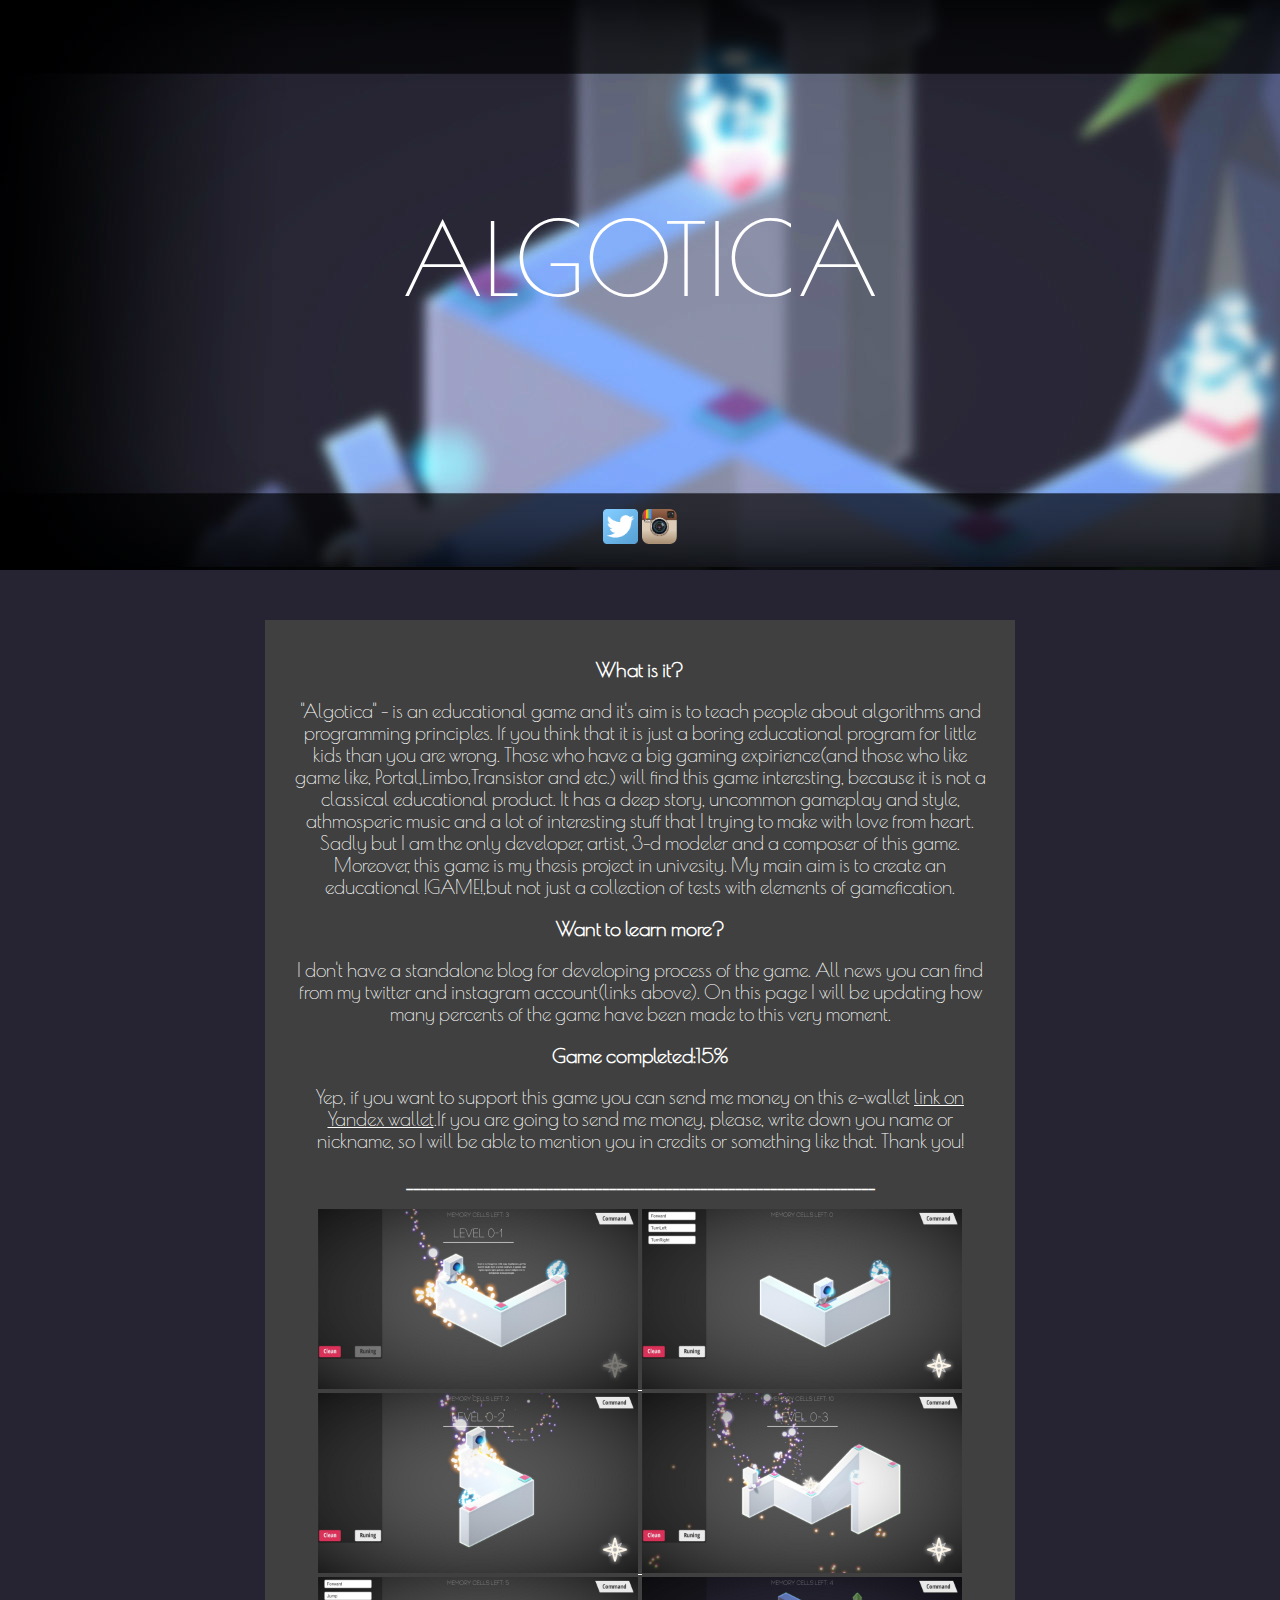
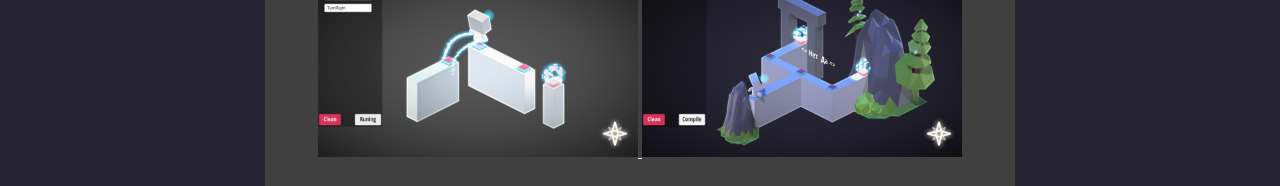
==== indexEn.html @ 0a4beafc "Site" ====
<!DOCTYPE html>
<html>
 <head>
  <title>Algotica</title>
  <meta charset="utf-8">
  <meta name="language" content="English">
  	<link type="text/css" rel="stylesheet" href="styles.css"/>
    <link href='https://fonts.googleapis.com/css?family=Poiret+One' rel='stylesheet' type='text/css'>
	
 <style>
 @font-face { font-family: Algo; src: url('9581.otf'); }
 </style>
 </head>

 <body>
  <article>
<div id="Header">
    <p id="title">ALGOTICA</p>
<div id="links">
  <a  href="https://twitter.com/AlexGoodwin63"><img class="icons" src="Images/Twitter-icon.png"></a>
  <a  href="https://www.instagram.com/alexgoodwin63/"><img class="icons" src="Images/Instagram.png"></a>
</div>
</div>
<div id="MainBlock">
<h1> What is it?</h1>
<p>"Algotica" - is an educational game and it's aim is to teach people about algorithms and programming principles.
If you think that it is just a boring educational program for little kids than you are wrong. Those who have a big gaming expirience(and those who like game like, Portal,Limbo,Transistor and etc.) will find this game interesting, 
because it is not a classical educational product. It has a deep story, uncommon gameplay and style, athmosperic music and a lot of interesting stuff that I trying to make with love from heart. Sadly but I am the only developer, artist, 3-d modeler and a composer of this game. 
Moreover, this game is my thesis project in univesity. My main aim is to create an educational !GAME!,but not just a collection of tests with elements of gamefication.</p>
<h1> Want to learn more?</h1>

<p> I don't have a standalone blog for developing process of the game. All news you can find from my twitter and instagram account(links above). 
On this page I will be updating how many percents of the game have been made to this very moment.</p>
<h1>Game completed:15%</h1>
<p> Yep, if you want to support this game you can send me money on this e-wallet <a href="https://money.yandex.ru/to/410013167973721">link on Yandex wallet</a>.If you are going to send me money, please, write down you name or nickname, so I will be able to mention you in credits or something like that. Thank you!</p>
<h1>___________________________________________________________________</h1>
<div id="screenshots">
  <a href="Images/Works/1.jpg" target="_blank">
<img class="preview" src="Images/Works/1.jpg">
</a>
<a href="Images/Works/2.jpg" target="_blank">
<img class="preview" src="Images/Works/2.jpg">
</a>
<a href="Images/Works/3.jpg" target="_blank">
<img class="preview" src="Images/Works/3.jpg">
</a>
<a href="Images/Works/4.jpg" target="_blank">
<img class="preview" src="Images/Works/4.jpg">
</a>
<a href="Images/Works/5.jpg" target="_blank">
<img class="preview" src="Images/Works/5.jpg">
</a>
<a href="Images/Works/6.jpg" target="_blank">
<img class="preview" src="Images/Works/6.jpg">
</a>
</div>
    </div>


  </article>
 </body>
</html>
---- styles.css ----
body{
background-color: #262433;
margin: 0;
}
#links{
  margin: auto;
padding-top: 2px;
}
a:link {
    color: white;
}
a:visited {
    color: white;
}
.icons{
margin-top: 90px;
height: 35px;
width: 35px;
}
#title{
  margin-top: 0;
  padding-top: 200px;
  font-size:100px;
  color: white;
  font-family: 'Poiret One', cursive;
}
p{
  text-align: center;
  font-size: 19px;
  color: white;
  font-family: 'Poiret One', cursive;
}
h1{
  text-align: center;
  font-size: 20px;
  color: white;
  font-family: 'Poiret One', cursive;
}
#Header{
margin-top: 0px;
text-align: center;
background-image: url('Header1.jpg');
width:100%;
height: 570px;
}

#MainBlock{
  position: absolute;
  background-color: #404040;
  padding: 25px;
  left: 50%;
  margin-left:-375px;
  margin-top: 50px;
  width: 700px;
}
#screenshots{
  margin-top: 15px;
text-align: center;

}
.preview{
 margin: auto;
 height: 180px;
}
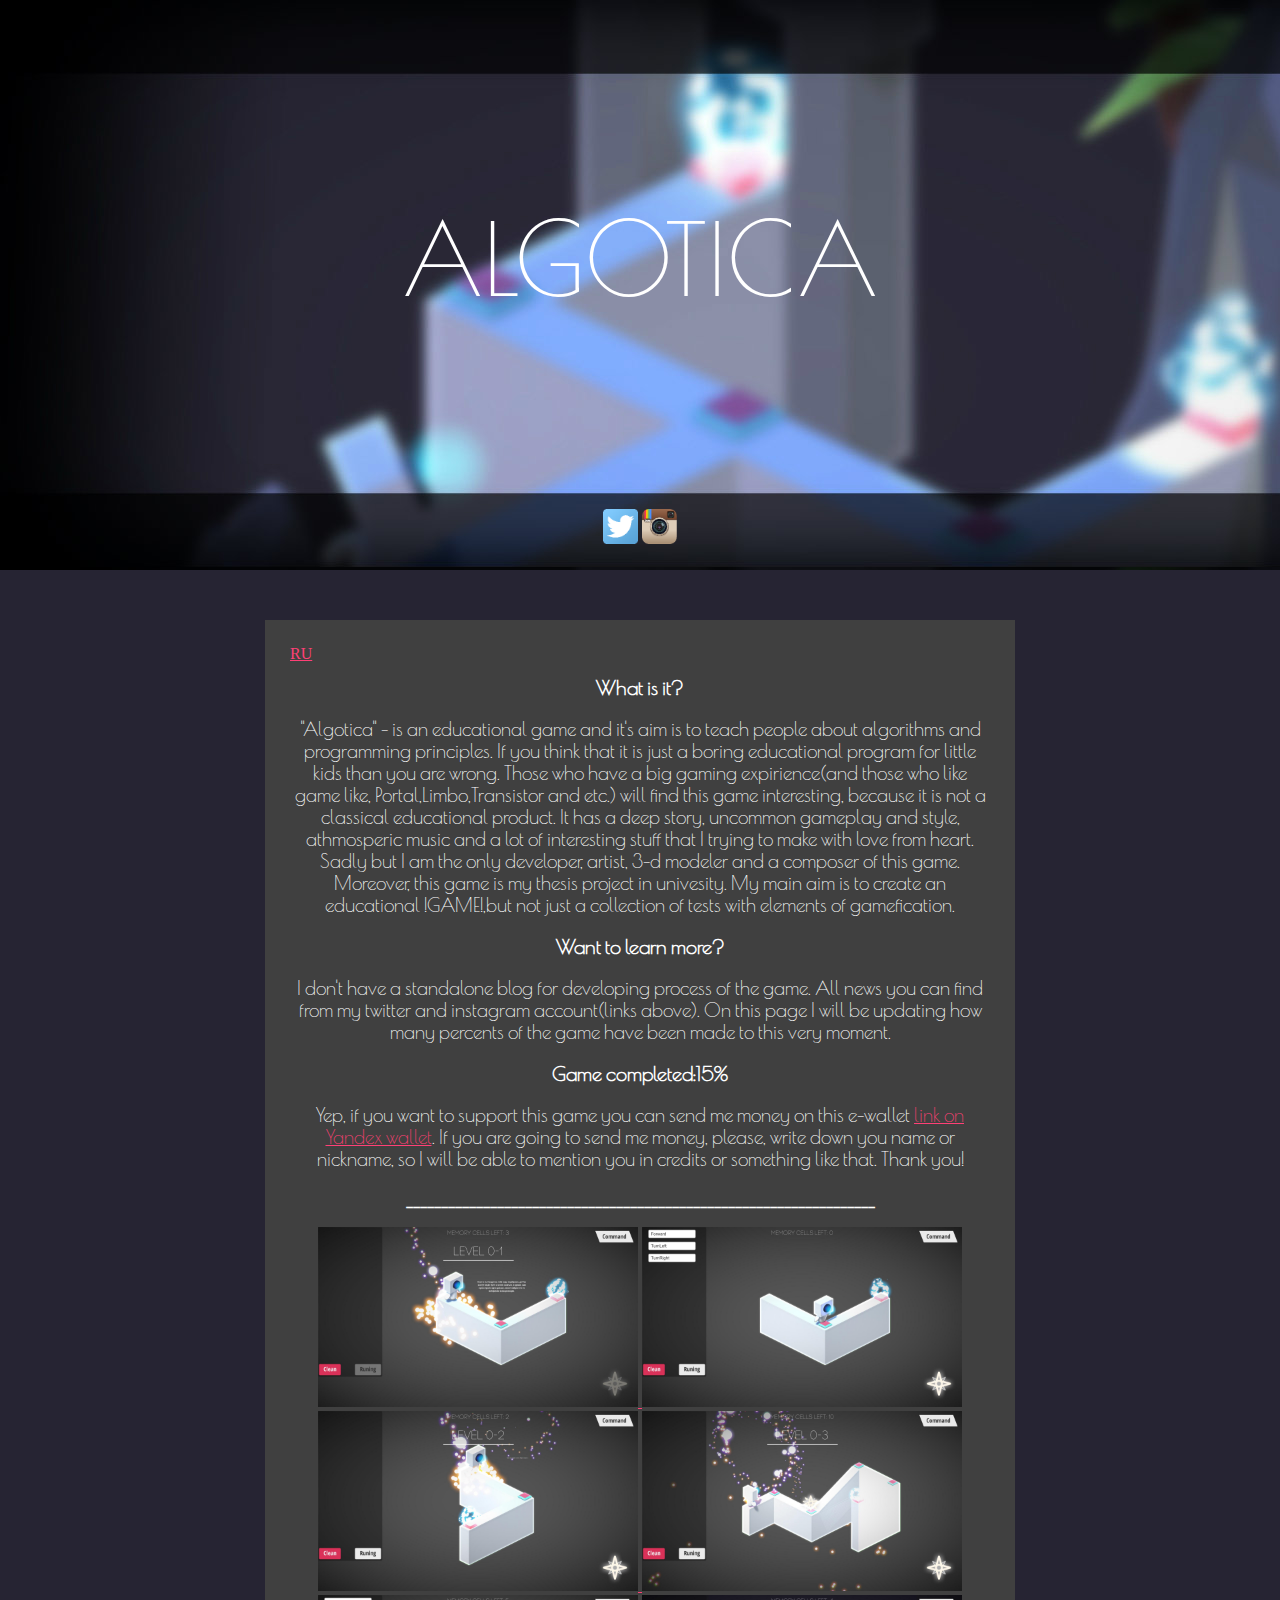
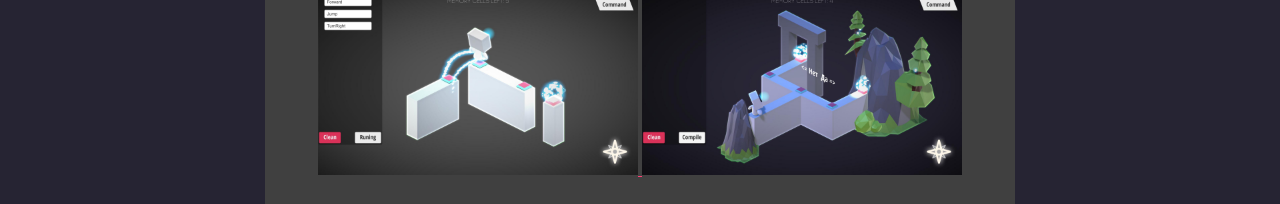
==== commit 4616862c: "Added English language page" ====
--- a/indexEn.html
+++ b/indexEn.html
@@ -22,17 +22,18 @@
 </div>
 </div>
 <div id="MainBlock">
+    <a  href="index.html">RU</a>
 <h1> What is it?</h1>
 <p>"Algotica" - is an educational game and it's aim is to teach people about algorithms and programming principles.
-If you think that it is just a boring educational program for little kids than you are wrong. Those who have a big gaming expirience(and those who like game like, Portal,Limbo,Transistor and etc.) will find this game interesting, 
-because it is not a classical educational product. It has a deep story, uncommon gameplay and style, athmosperic music and a lot of interesting stuff that I trying to make with love from heart. Sadly but I am the only developer, artist, 3-d modeler and a composer of this game. 
+If you think that it is just a boring educational program for little kids than you are wrong. Those who have a big gaming expirience(and those who like game like, Portal,Limbo,Transistor and etc.) will find this game interesting,
+because it is not a classical educational product. It has a deep story, uncommon gameplay and style, athmosperic music and a lot of interesting stuff that I trying to make with love from heart. Sadly but I am the only developer, artist, 3-d modeler and a composer of this game.
 Moreover, this game is my thesis project in univesity. My main aim is to create an educational !GAME!,but not just a collection of tests with elements of gamefication.</p>
 <h1> Want to learn more?</h1>
 
-<p> I don't have a standalone blog for developing process of the game. All news you can find from my twitter and instagram account(links above). 
+<p> I don't have a standalone blog for developing process of the game. All news you can find from my twitter and instagram account(links above).
 On this page I will be updating how many percents of the game have been made to this very moment.</p>
 <h1>Game completed:15%</h1>
-<p> Yep, if you want to support this game you can send me money on this e-wallet <a href="https://money.yandex.ru/to/410013167973721">link on Yandex wallet</a>.If you are going to send me money, please, write down you name or nickname, so I will be able to mention you in credits or something like that. Thank you!</p>
+<p> Yep, if you want to support this game you can send me money on this e-wallet <a href="https://money.yandex.ru/to/410013167973721">link on Yandex wallet</a>. If you are going to send me money, please, write down you name or nickname, so I will be able to mention you in credits or something like that. Thank you!</p>
 <h1>___________________________________________________________________</h1>
 <div id="screenshots">
   <a href="Images/Works/1.jpg" target="_blank">
--- a/styles.css
+++ b/styles.css
@@ -7,10 +7,10 @@
 padding-top: 2px;
 }
 a:link {
-    color: white;
+    color: #FF4076;
 }
 a:visited {
-    color: white;
+    color: #FF4076;
 }
 .icons{
 margin-top: 90px;
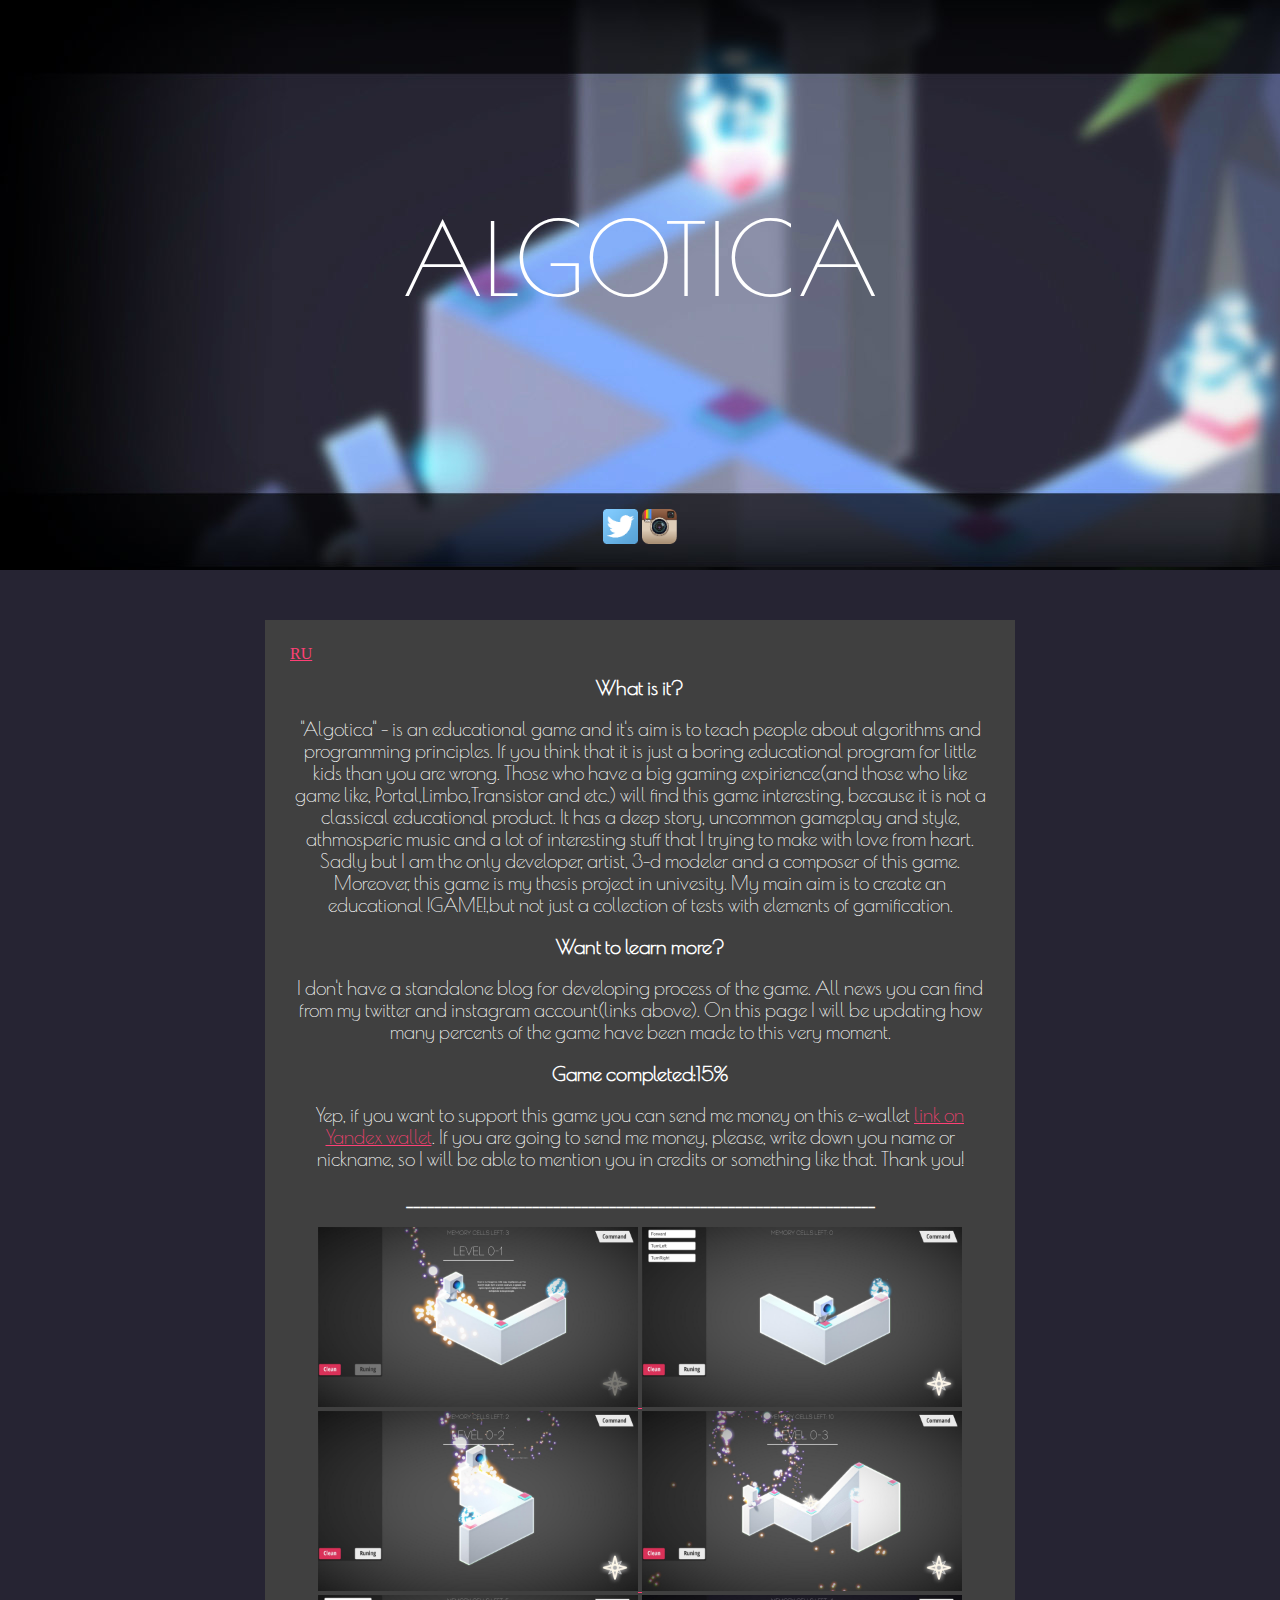
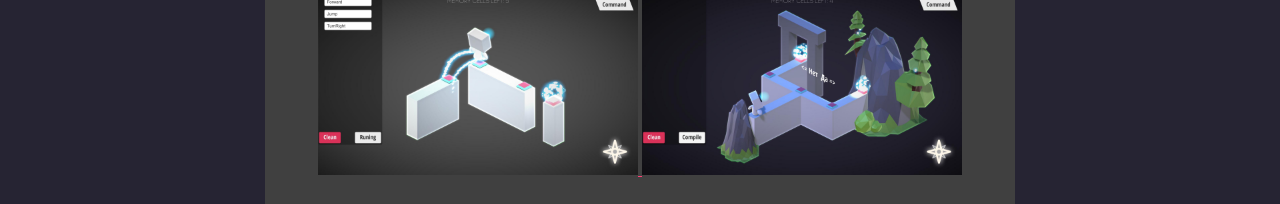
==== commit c423e60a: "Update indexEn.html" ====
--- a/indexEn.html
+++ b/indexEn.html
@@ -27,7 +27,7 @@
 <p>"Algotica" - is an educational game and it's aim is to teach people about algorithms and programming principles.
 If you think that it is just a boring educational program for little kids than you are wrong. Those who have a big gaming expirience(and those who like game like, Portal,Limbo,Transistor and etc.) will find this game interesting,
 because it is not a classical educational product. It has a deep story, uncommon gameplay and style, athmosperic music and a lot of interesting stuff that I trying to make with love from heart. Sadly but I am the only developer, artist, 3-d modeler and a composer of this game.
-Moreover, this game is my thesis project in univesity. My main aim is to create an educational !GAME!,but not just a collection of tests with elements of gamefication.</p>
+Moreover, this game is my thesis project in univesity. My main aim is to create an educational !GAME!,but not just a collection of tests with elements of gamification.</p>
 <h1> Want to learn more?</h1>
 
 <p> I don't have a standalone blog for developing process of the game. All news you can find from my twitter and instagram account(links above).
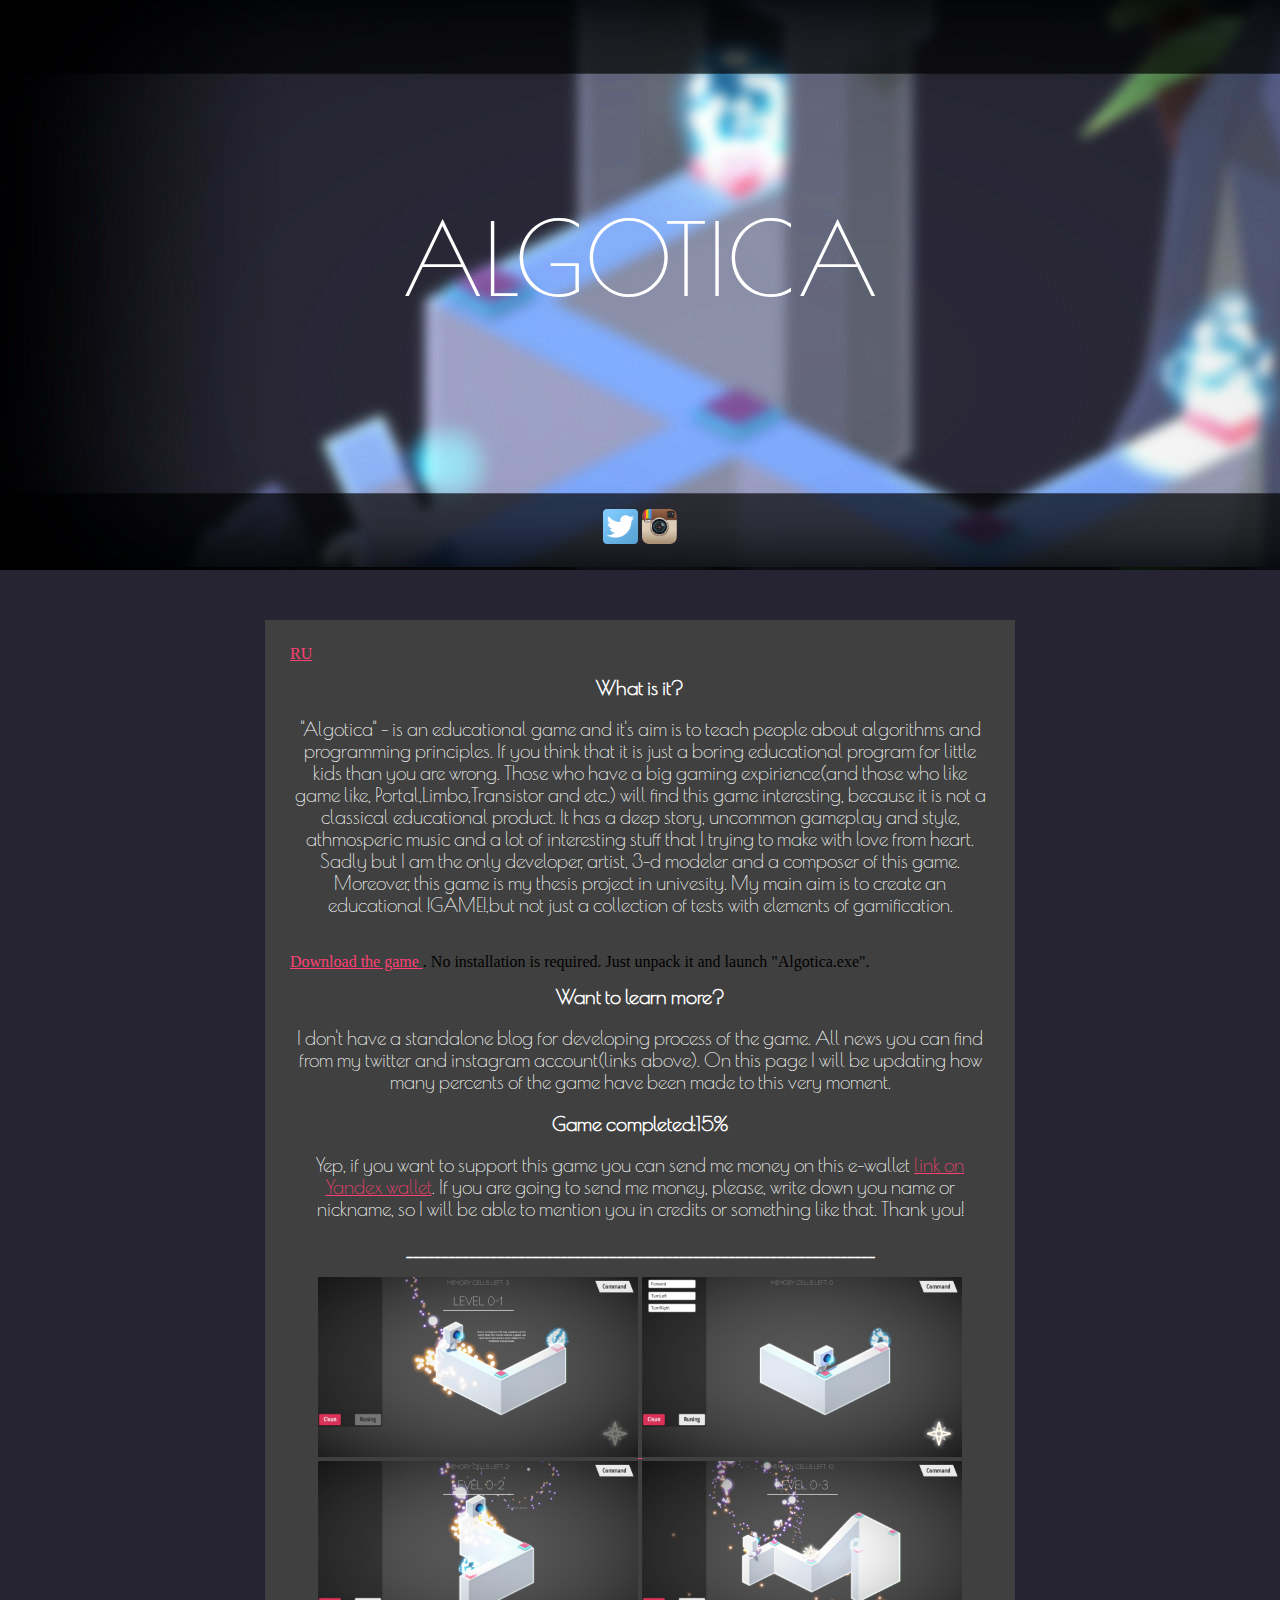
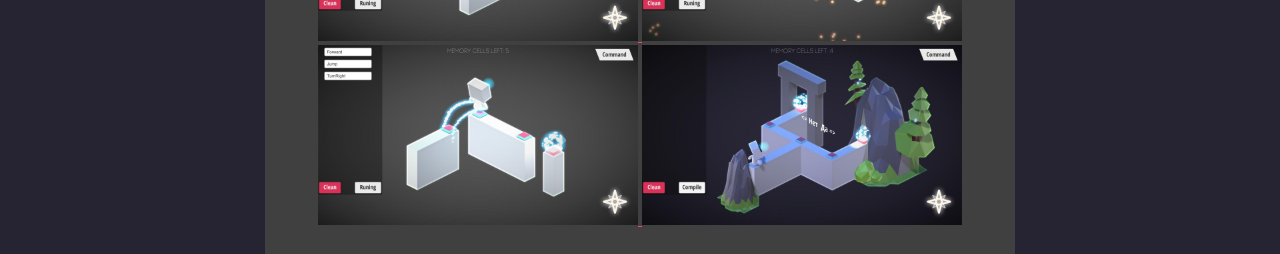
==== commit e9893fd6: "Added link to Google Drive" ====
--- a/indexEn.html
+++ b/indexEn.html
@@ -27,7 +27,8 @@
 <p>"Algotica" - is an educational game and it's aim is to teach people about algorithms and programming principles.
 If you think that it is just a boring educational program for little kids than you are wrong. Those who have a big gaming expirience(and those who like game like, Portal,Limbo,Transistor and etc.) will find this game interesting,
 because it is not a classical educational product. It has a deep story, uncommon gameplay and style, athmosperic music and a lot of interesting stuff that I trying to make with love from heart. Sadly but I am the only developer, artist, 3-d modeler and a composer of this game.
-Moreover, this game is my thesis project in univesity. My main aim is to create an educational !GAME!,but not just a collection of tests with elements of gamification.</p>
+Moreover, this game is my thesis project in univesity. My main aim is to create an educational !GAME!,but not just a collection of tests with elements of gamification.</p><br>
+<a href="https://drive.google.com/file/d/0B6QgBeKZVW5KZUFRQzBlaGI2QTQ/view?usp=sharing"> Download the game </a>. No installation is required. Just unpack it and launch "Algotica.exe".
 <h1> Want to learn more?</h1>
 
 <p> I don't have a standalone blog for developing process of the game. All news you can find from my twitter and instagram account(links above).
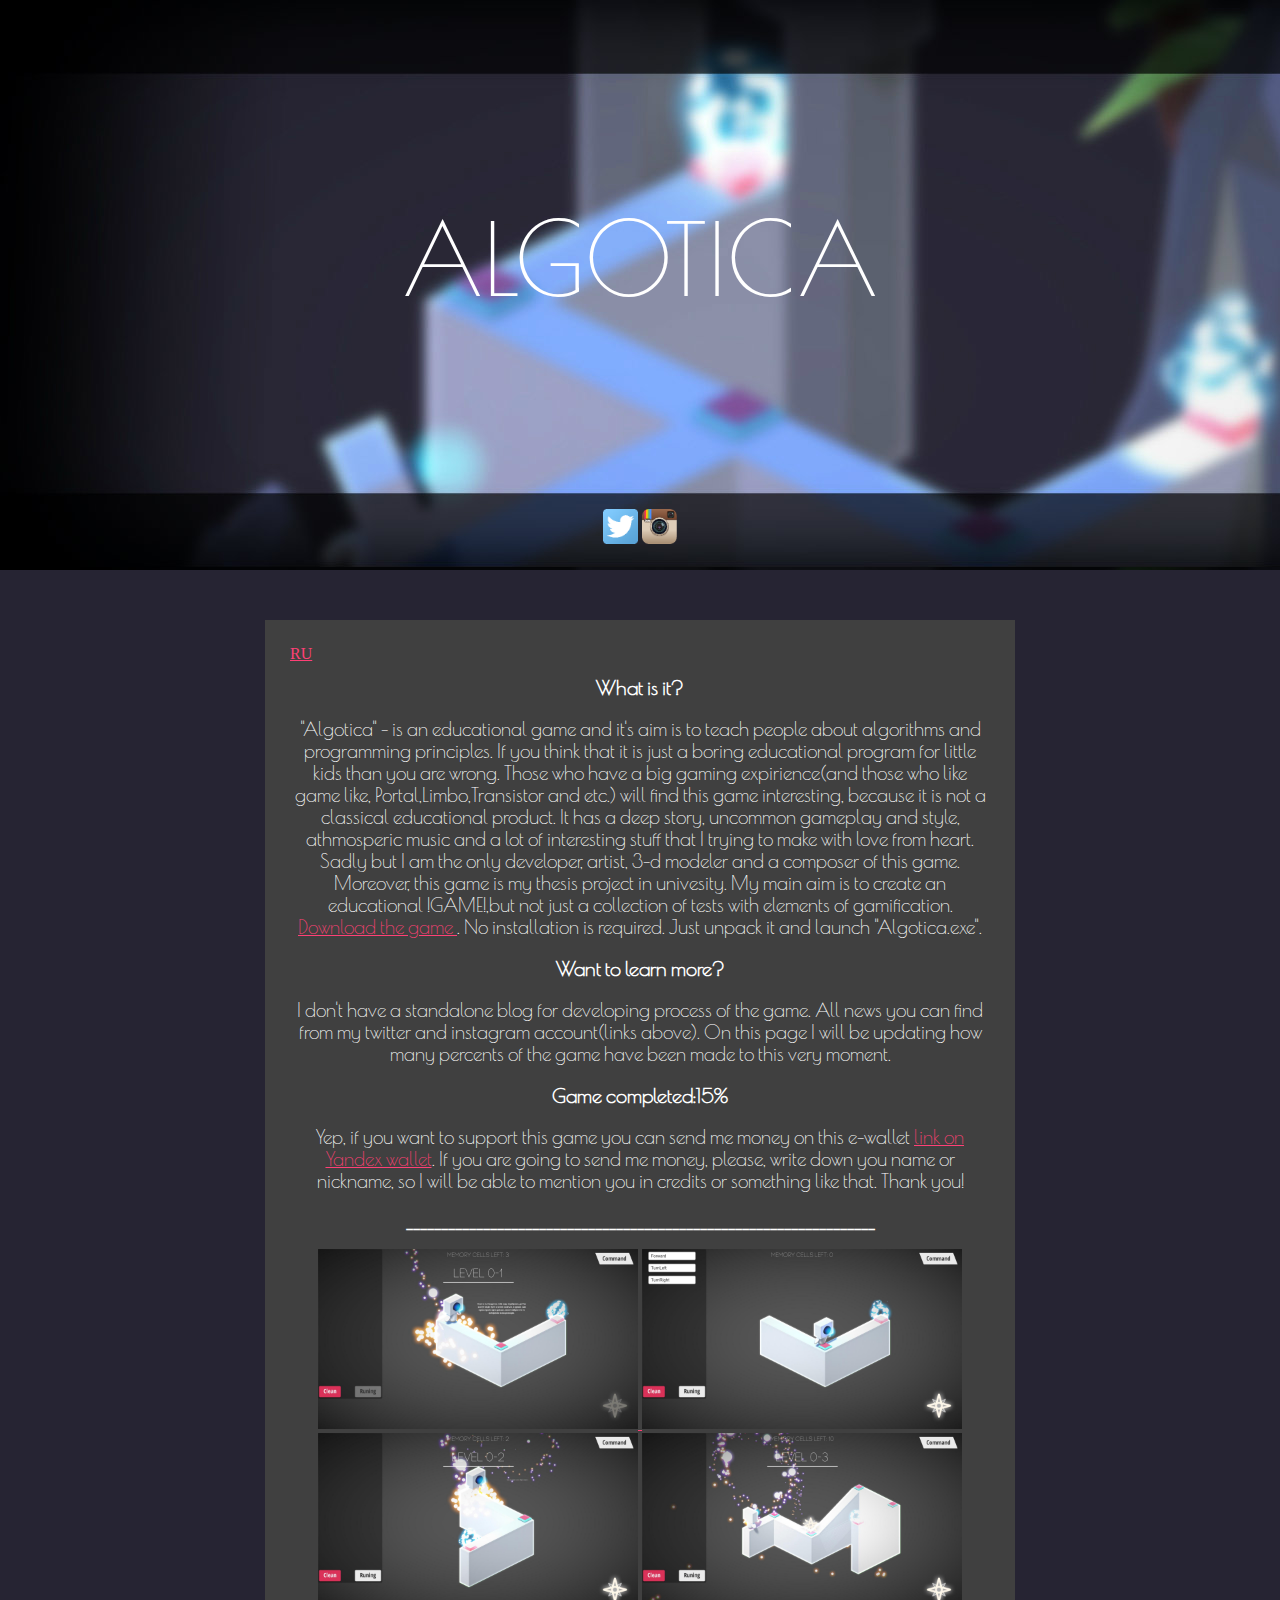
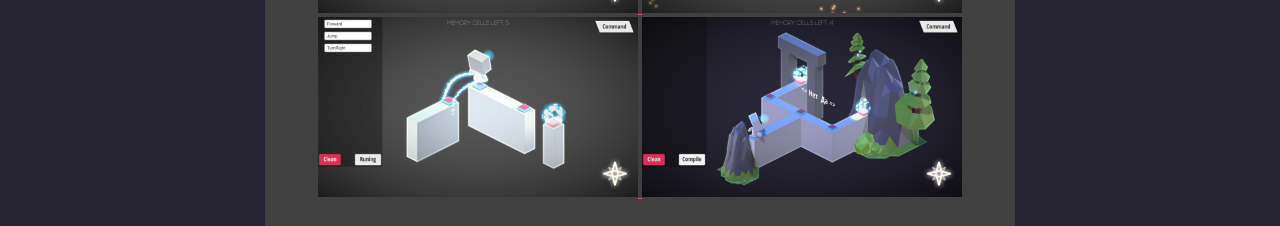
==== commit ee45de46: "Update indexEn.html" ====
--- a/indexEn.html
+++ b/indexEn.html
@@ -27,8 +27,8 @@
 <p>"Algotica" - is an educational game and it's aim is to teach people about algorithms and programming principles.
 If you think that it is just a boring educational program for little kids than you are wrong. Those who have a big gaming expirience(and those who like game like, Portal,Limbo,Transistor and etc.) will find this game interesting,
 because it is not a classical educational product. It has a deep story, uncommon gameplay and style, athmosperic music and a lot of interesting stuff that I trying to make with love from heart. Sadly but I am the only developer, artist, 3-d modeler and a composer of this game.
-Moreover, this game is my thesis project in univesity. My main aim is to create an educational !GAME!,but not just a collection of tests with elements of gamification.</p><br>
-<a href="https://drive.google.com/file/d/0B6QgBeKZVW5KZUFRQzBlaGI2QTQ/view?usp=sharing"> Download the game </a>. No installation is required. Just unpack it and launch "Algotica.exe".
+Moreover, this game is my thesis project in univesity. My main aim is to create an educational !GAME!,but not just a collection of tests with elements of gamification.<br>
+<a href="https://drive.google.com/file/d/0B6QgBeKZVW5KZUFRQzBlaGI2QTQ/view?usp=sharing"> Download the game </a>. No installation is required. Just unpack it and launch "Algotica.exe".</p>
 <h1> Want to learn more?</h1>
 
 <p> I don't have a standalone blog for developing process of the game. All news you can find from my twitter and instagram account(links above).
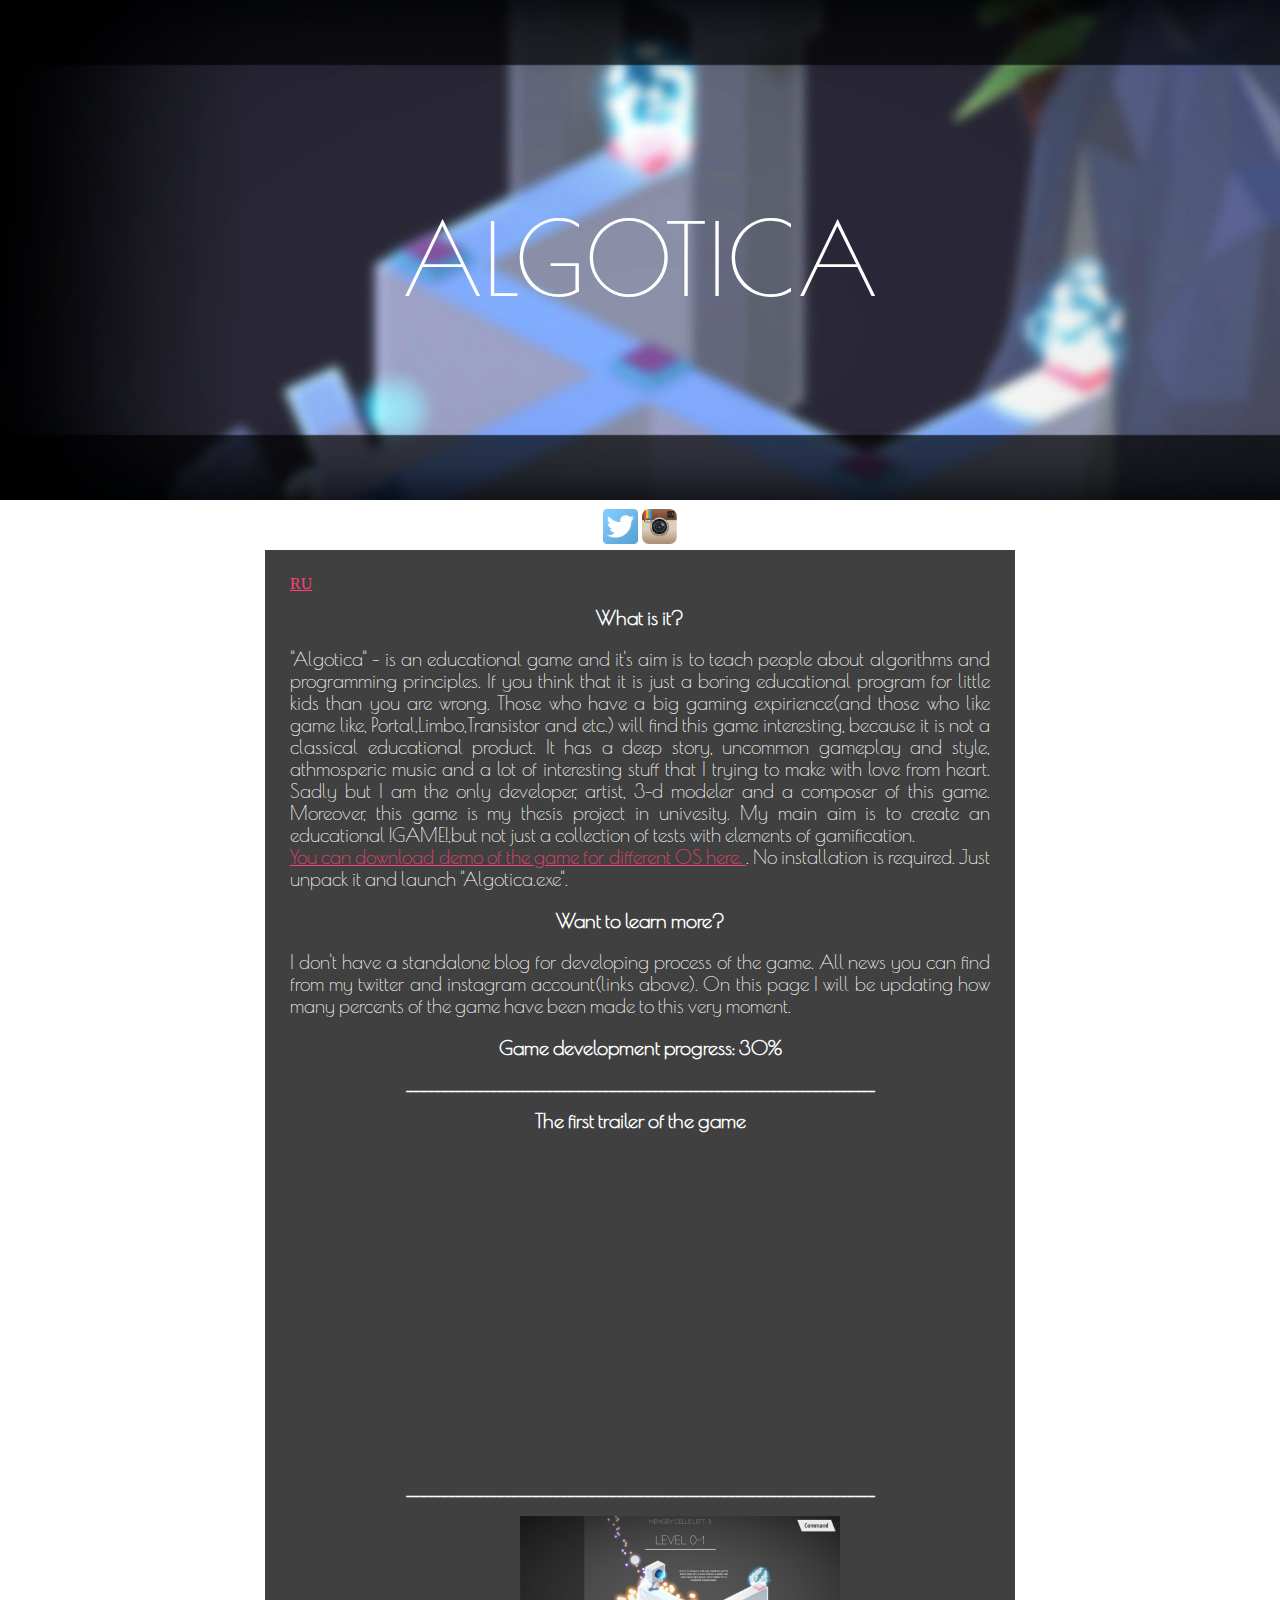
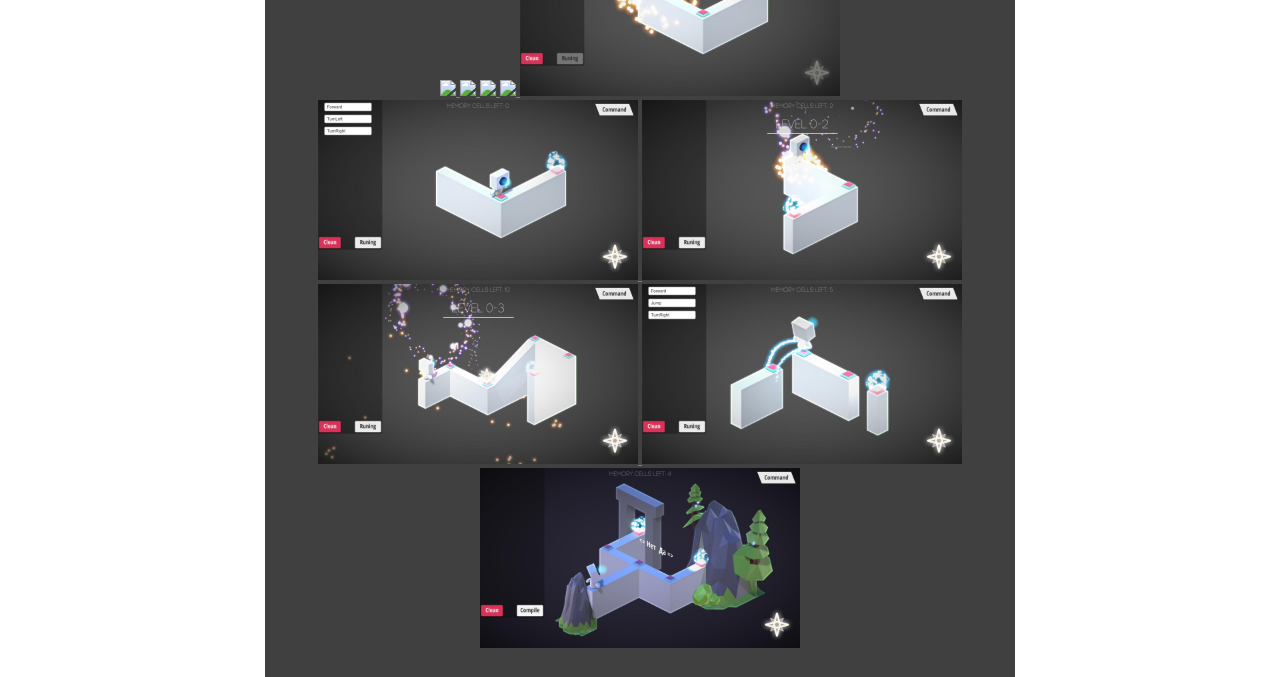
==== commit 2c31ef28: "2" ====
--- a/indexEn.html
+++ b/indexEn.html
@@ -28,15 +28,31 @@
 If you think that it is just a boring educational program for little kids than you are wrong. Those who have a big gaming expirience(and those who like game like, Portal,Limbo,Transistor and etc.) will find this game interesting,
 because it is not a classical educational product. It has a deep story, uncommon gameplay and style, athmosperic music and a lot of interesting stuff that I trying to make with love from heart. Sadly but I am the only developer, artist, 3-d modeler and a composer of this game.
 Moreover, this game is my thesis project in univesity. My main aim is to create an educational !GAME!,but not just a collection of tests with elements of gamification.<br>
-<a href="https://drive.google.com/file/d/0B6QgBeKZVW5KZUFRQzBlaGI2QTQ/view?usp=sharing"> Download the game </a>. No installation is required. Just unpack it and launch "Algotica.exe".</p>
+<a href="http://www.indiedb.com/games/algotica/downloads">You can download demo of the game for different OS here. </a>. No installation is required. Just unpack it and launch "Algotica.exe".</p>
 <h1> Want to learn more?</h1>
 
 <p> I don't have a standalone blog for developing process of the game. All news you can find from my twitter and instagram account(links above).
 On this page I will be updating how many percents of the game have been made to this very moment.</p>
-<h1>Game completed:15%</h1>
-<p> Yep, if you want to support this game you can send me money on this e-wallet <a href="https://money.yandex.ru/to/410013167973721">link on Yandex wallet</a>. If you are going to send me money, please, write down you name or nickname, so I will be able to mention you in credits or something like that. Thank you!</p>
+<h1>Game development progress: 30%</h1>
+<h1>___________________________________________________________________</h1>
+<div style="text-align:center">
+<h1> The first trailer of the game </h1>
+<iframe width="560" height="315" src="https://www.youtube.com/embed/eVMtSQwo1ak" frameborder="0" allowfullscreen></iframe>
+</div>
 <h1>___________________________________________________________________</h1>
 <div id="screenshots">
+<a href="https://pp.vk.me/c631217/v631217973/2941e/_TMtzzZ1eGw.jpg" target="_blank">
+<img class="preview" src="https://pp.vk.me/c631217/v631217973/2941e/_TMtzzZ1eGw.jpg">
+</a>
+<a href="https://pp.vk.me/c631217/v631217973/29428/ATndnKq1h2o.jpg" target="_blank">
+<img class="preview" src="https://pp.vk.me/c631217/v631217973/29428/ATndnKq1h2o.jpg">
+</a>
+<a href="https://pp.vk.me/c630429/v630429973/223a3/c-boGgaDP2A.jpg" target="_blank">
+<img class="preview" src="https://pp.vk.me/c630429/v630429973/223a3/c-boGgaDP2A.jpg">
+</a>
+<a href="https://pp.vk.me/c633127/v633127973/1f503/afiUEVKQkc4.jpg" target="_blank">
+<img class="preview" src="https://pp.vk.me/c633127/v633127973/1f503/afiUEVKQkc4.jpg">
+</a>
   <a href="Images/Works/1.jpg" target="_blank">
 <img class="preview" src="Images/Works/1.jpg">
 </a>
--- a/styles.css
+++ b/styles.css
@@ -1,5 +1,7 @@
 body{
-background-color: #262433;
+	background-attachment: fixed;
+	background-size:cover;
+background-image:url(background.jpg);
 margin: 0;
 }
 #links{
@@ -22,10 +24,11 @@
   padding-top: 200px;
   font-size:100px;
   color: white;
+  text-align:center;
   font-family: 'Poiret One', cursive;
 }
 p{
-  text-align: center;
+  text-align: justify;
   font-size: 19px;
   color: white;
   font-family: 'Poiret One', cursive;
@@ -40,8 +43,9 @@
 margin-top: 0px;
 text-align: center;
 background-image: url('Header1.jpg');
+background-size:cover;
 width:100%;
-height: 570px;
+height: 500px;
 }
 
 #MainBlock{
@@ -62,3 +66,4 @@
  margin: auto;
  height: 180px;
 }
+ 
